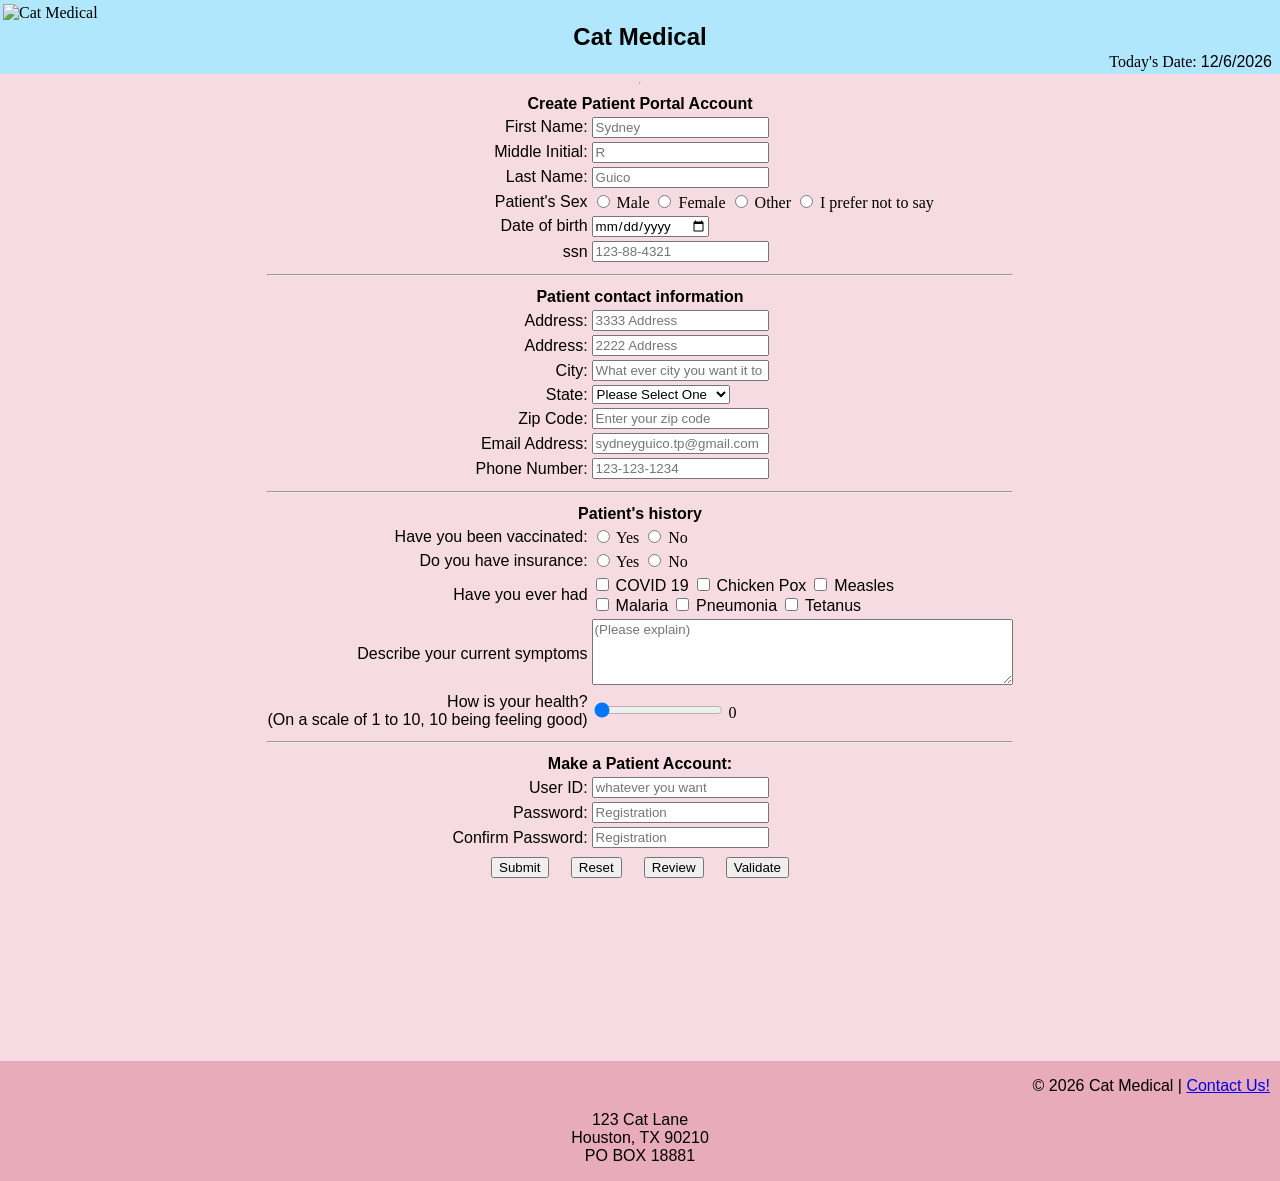
==== index.html @ 9ccbeffb "Rename hw3.html to index.html" ====
<!DOCTYPE html>
<!---
    Program Name: Homework 3 html form
    Author: sydneyguico.github.io 
    Date created: 02/10/2026
    Date Modified: 04/03/2026 
    version: 3.0
    Purpose: HTML Code 3 to Structure Content of Website Form
-->
<html lang="en">
    <head>
        <link rel="stylesheet" href="hw3.css"> <!-- links to css file (Remember to change this for every homework assignment Hoang Le)-->
        
        <!--displays text in the browser's tab-->
        <title>New Patient Registry | Cat Medical</title>
    </head>
    <body>
        <header>
            <table width="100%">
                <tr>
                    <td valign="top" align="left" width="20%">
                        <div class="image">
                            <img align="center" src="CatMedical2.jpeg" alt="Cat Medical" width="70px" id="logo"/>
                        </div>
                    </td>

                    <td>
                        <h2>Cat Medical</h2>
                    </td>

                    <td valign="bottom" align="right" width="20%">
                        Today's Date: <span id="today"></span>
                    </td>
                </tr>
            </table>
        </header>
<hr>
<!--Form starts here-->
<form name="signup" id="signup" action="thankyou.html">
    <center>
        <div class="format">
            <table>
                <tr>
                    <th colspan="4"> Create Patient Portal Account</th>
                </tr>
                <!--patient's information section of form starts here-->

                <!--Patient's name F M L-->
                <tr>
                    <td class="td1"><label for="fname">First Name:</label></td>
                    <td>
                        <input 
                        type="text" 
                        name="fname" 
                        id="fname"
                        minlength="1"
                        maxlength="30" 
                        title="Letters, dashes, and apostrophes only"
                        pattern="[a-zA-Z']{1-30}"
                        onblur="validateFname()"
                        required 
                        placeholder="Sydney"
                        />
                        <br>
                        <span class="error" id="fname-error"></span>
                    </td>
                </tr>

                <tr>
                    <td class="td1"><label for="mname">Middle Initial:</label></td>
                    <td>
                        <input 
                        type="text" 
                        name="mname" 
                        id="mname"
                        minlength="0"
                        maxlength="1" 
                        title="Letters only"
                        pattern="[a-zA-Z']{0-1}"
                        onblur="validateMname()"
                        placeholder="R"
                        />
                        <br>
                        <span class="error" id="mname-error"></span>
                    </td>
                </tr>

                <tr>
                    <td class="td1"><label for="lname">Last Name:</label></td>
                    <td>
                        <input type="text" 
                        name="Lname" 
                        id="Lname"
                        minlength="1"
                        maxlength="30" 
                        title="Letters, dashes, and apostrophes only"
                        pattern="[a-zA-Z']{1-30}"
                        onblur="validateLname()"
                        required 
                        placeholder="Guico"
                        />
                        <br>
                        <span class="error" id="lname-error"></span>
                    </td>
                </tr>

                <!--Gender or sex-->

                <tr>
                    <td class="td1"><label for="psex">Patient's Sex</label></td>
                    <td>
                        <input
                        type="radio"
                        id="s1"
                        name="psex"
                        value="Male"
                        />
                        Male

                        <input
                        type="radio"
                        id="s2"
                        name="psex"
                        value="Male"
                        />
                        Female

                        <input
                        type="radio"
                        id="s3"
                        name="psex"
                        value="other"
                        />
                        Other

                        <input  
                        type="radio"  
                        id="s4"  
                        name="psex"  
                        value="I prefer not to say" 
                        />  
                        I prefer not to say 
                    </td>
                </tr>

                <!--date of birth-->

                <tr>
                    <td class="td1"><label for="dob">Date of birth</label></td>
                    <td>
                        <input
                        type="date"
                        id="dob"
                        name="dob"
                        onblur="validateDob()"
                        required
                        />
                        <br>
                        <span class="error" id="dob-error"></span>
                    </td>
                </tr>

                <tr>
                    <td class="td1"><label for="ssn">ssn</label></td>
                    <td>
                        <input
                        type="password"
                        minlength="11"
                        maxlength="11"
                        name="ssn"
                        id="ssn"
                        required
                        title="Numbers Only"
                        placeholder="123-88-4321"
                        onblur="validateSsn()"
                        />
                        <br>
                        <span class="error" id="ssn-error"></span>
                    </td>
                </tr>

                <tr>
                    <th colspan="4"><hr></th> <!-- This makes a line allowing it to be more organized-->
                </tr>

                <tr>
                    <th colspan="4"> Patient contact information</th>
                </tr>

                <!--Address-->

                <tr>
                    <td class="td1"><label for="address1">Address:</label></td>
                    <td>
                        <input type="text" 
                        name="address1" 
                        id="address1" 
                        minlength="2"
                        maxlength="30"
                        title="Letters, dashes, and apostrophes only" 
                        required 
                        placeholder="3333 Address"
                        onblur="validateAddress1()"
                        />
                        <br>
                        <span class="error" id="address1-error"></span>
                    </td>
                </tr>

                <tr>
                    <td class="td1"><label for="address2">Address:</label></td>
                    <td>
                        <input
                        type="text" 
                        name="address2" 
                        id="address2" 
                        minlength="2"
                        maxlength="30" 
                        title="Please enter your address"
                        placeholder="2222 Address"
                        />
                    </td>
                </tr>

                <tr>
                    <td class="td1"><label for="city">City:</label></td>
                    <td>
                        <input 
                        type="text" 
                        name="city" 
                        id="city" 
                        minlength="1"
                        maxlength="30"
                        title="Enter your city" 
                        required 
                        placeholder="What ever city you want it to show"
                        onblur="validateCity()"
                        />
                        <br>
                        <span class="error" id="city-error"></span>
                    </td>
                </tr>

                <!--All the states including DC and PR-->
                <tr>
                    <td class="td1"><label for="state">State:</label></td>
                        <td>
                            <select>
                                <option selected disabled>Please Select One</option>
                                <option value="AL">Alabama</option>
                                <option value="AK">Alaska</option>
                                <option value="AZ">Arizona</option>
                                <option value="AR">Arkansas</option>
                                <option value="CA">California</option>
                                <option value="CO">Colorado</option>
                                <option value="CT">Connecticut</option>
                                <option value="DE">Delaware</option>
                                <option value="DC">District of Columbia</option>
                                <option value="FL">Florida</option>
                                <option value="GA">Georgia</option>
                                <option value="GU">Guam</option>    
                                <option value="HI">Hawaii</option>  
                                <option value="ID">Idaho</option>   
                                <option value="IL">Illinois</option>    
                                <option value="IN">Indiana</option> 
                                <option value="IA">Iowa</option>    
                                <option value="KS">Kansas</option>  
                                <option value="KY">Kentucky</option>    
                                <option value="LA">Louisiana</option>   
                                <option value="ME">Maine</option>   
                                <option value="MD">Maryland</option>    
                                <option value="MA">Massachusetts</option>   
                                <option value="MI">Michigan</option>    
                                <option value="MN">Minnesota</option>   
                                <option value="MS">Mississippi</option> 
                                <option value="MO">Missouri</option>
                                <option value="MT">Montana</option>
                                <option value="NE">Nebraska</option>
                                <option value="NV">Nevada</option>  
                                <option value="NH">New Hampshire</option>   
                                <option value="NJ">New Jersey</option>  
                                <option value="NM">New Mexico</option>  
                                <option value="NY">New York</option>    
                                <option value="NC">North Carolina</option>  
                                <option value="ND">North Dakota</option>    
                                <option value="OH">Ohio</option>    
                                <option value="OK">Oklahoma</option>    
                                <option value="OR">Oregon</option>  
                                <option value="PA">Pennsylvania</option>    
                                <option value="PR">Puerto Rico</option> 
                                <option value="RI">Rhode Island</option>    
                                <option value="SC">South Carolina</option>  
                                <option value="SD">South Dakota</option>    
                                <option value="TN">Tennessee</option>   
                                <option value="TX">Texas</option>   
                                <option value="UT">Utah</option>    
                                <option value="VT">Vermont</option> 
                                <option value="VA">Virginia</option>    
                                <option value="WA">Washington</option>  
                                <option value="WV">West Virginia</option>   
                                <option value="WI">Wisconsin</option>   
                                <option value="WY">Wyoming</option> 
                            </select>
                        </td>
                </tr>
                <tr>
                    <td class="td1"><label for="zcode">Zip Code:</label></td>
                        <td>
                            <input 
                            type="text" 
                            name="zcode" 
                            id="zcode" 
                            maxlength="10" 
                            pattern="[0-9]{5}"
                            title="Numbers only" 
                            required 
                            placeholder="Enter your zip code"
                            onblur="validateZcode()"
                            />
                            <br>
                            <span class="error" id="zcode-error"></span>
                        </td>
                </tr>

                <tr>
                    <td class="td1"><label for="email">Email Address:</label></td>
                        <td>
                            <input type="text" 
                            name="email" 
                            id="email"
                            maxlength="30"
                            required
                            title="Please enter your email" 
                            placeholder="sydneyguico.tp@gmail.com"
                            pattern="[a-z0-9._%+-]+@[a-z0-9.-]+\.[a-z]{2,20}$"
                            onblur="validateEmail()"
                            />
                            <br>
                            <span class="error" id="email-error"></span>
                        </td>
                </tr>

                <tr>
                    <td class="td1"><label for="phonenum">Phone Number:</label></td>
                        <td>
                            <input type="text" 
                            name="phonenum" 
                            id="phonenum" 
                            pattern="[0-9]{3}-[0-9]{3}-[0-9]{4}"
                            required
                            maxlength="30"
                            title="Please enter your phone number" 
                            required 
                            placeholder="123-123-1234"
                            onblur="validatePhonenum()"
                            />
                            <br>
                            <span class="error" id="phonenum-error"></span>
                        </td>
                </tr>

                <tr>
                    <th colspan="4"><hr></th> <!-- This makes a line allowing it to be more organized-->
                </tr>
                
                <!--Patient background-->

                <tr>
                    <th colspan="4">Patient's history</th>
                </tr>

                 <tr>
                    <td class="td1"><label for="vacc">Have you been vaccinated:</label></td>
                    <td>
                        <input
                        type="radio" 
                        id="v1" 
                        name="vacc" 
                        value="Yes"
                        />
                        Yes
                        <input 
                        type="radio" 
                        id="v2" 
                        name="vacc" 
                        value="No"
                        />
                        No
                    </td>
                </tr>

                <tr>
                    <td class="td1"><label for="insur">Do you have insurance:</label></td>
                    <td>
                        <input 
                        type="radio" 
                        id="i1" 
                        name="insur" 
                        value="Yes"
                        /> 
                        Yes

                        <input 
                        type="radio" 
                        id="i2" 
                        name="insur" 
                        value="No"
                        /> 
                        No
                    </td>
                </tr>

                <tr>
                    <td class="td1"><label for="pat_hist">Have you ever had</label></td>
                    <td>
                        <input type="checkbox" id="option1" value="COVID 19"/>
                        <label for="COVID 19">COVID 19</label>

                        <input type="checkbox" id="option2" value="Chicken Pox"/>
                        <label for="Chicken Pox">Chicken Pox</label>

                        <input type="checkbox" id="option3" value="Measles"/>
                        <label for="Measles">Measles</label><br>

                        <input type="checkbox" id="option4" value="Malaria"/>
                        <label for="Malaria">Malaria</label>

                        <input type="checkbox" id="option5" value="Pneumonia"/>
                        <label for="Pneumonia">Pneumonia</label>

                        <input type="checkbox" id="option6" value="Tetanus"/>
                        <label for="Tetanus">Tetanus</label>
                </tr>

                <tr>
                    <td class="td1" align="right">
                        <label for="notes">Describe your current symptoms</label>
                    </td>
                    <td>
                        <textarea
                        rows="4"
                        cols="50"
                        maxlength="500"
                        id="notes"
                        name="notes"
                        title="Please write a description on the Symptoms your experiencing..."
                        placeholder="(Please explain)"
                        ></textarea>
                        <span id="descirption_text"></span>
                    </td>
                </tr>

                <!-- Slider HTML Coding-->
                <tr>
                    <td class="td1"><label for="range">How is your health?<br/>(On a scale of 1 to 10, 10 being feeling good)</label></td>
                    <td>
                        <input
                        type="range"
                        name="range"
                        id="range"
                        min="0"
                        max="10"
                        value="0"
                        />
                        <span id="range-slider"></span>
                    </td>
                </tr>

                <tr>
                    <th colspan="4"><hr></th> <!-- Webpage splitter-->
                </tr>

                <!-- Patient login Information-->
                <tr>
                    <th colspan="4">Make a Patient Account:</th>
                </tr>

                <tr>
                    <td class="td1"><label for="username">User ID:</label></td>
                    <td>
                        <input
                        type="text"
                        name="username"
                        id="username"
                        minlength="5"
                        maxlength="20"
                        required
                        title="Username must contain at least 5 characters, and cannot start with a number"
                        placeholder="whatever you want"
                        onblur="validateUsername()"
                        />
                        <br>
                        <span class="error" id="username-error"></span>
                    </td>
                </tr>

                <tr>
                    <td class="td1"><label for="pass">Password:</label></td>
                    <td>
                        <input
                        type="password"
                        name="pass"
                        id="pass"
                        minlength="10"
                        maxlength="30"
                        required
                        title="Password must contain at least 10 characters, one uppercase letter, one number, one lowercase letter, and one special character"
                        placeholder="Registration"
                        onblur="validatePass()"
                        oninput="validatePass()"
                        onfocus="validatePass()"
                        />
                        </br>
                        <span class="error" id="pass1-error"></span>
                    </td>
                </tr>

                <tr>
                    <td class="td1"><label for="c_pass">Confirm Password:</label></td>
                    <td>
                        <input
                        type="password"
                        name="c_pass"
                        id="c_pass"
                        minlength="10"
                        maxlength="30"
                        required
                        title="Please re-enter your password"
                        placeholder="Registration"
                        onblur="confirmPass()"
                        oninput="confirmPass()"
                        onfocus="confirmPass()"
                        />
                        </br>
                        <span class="error" id="pass2-error"></span>
                    </td>
                </tr>

                <tr>
                    <td class="td1" colspan="4">
                    <center>
                        <input type="submit" name="submit" id="submit" style="font-family: 'Arial', Helvetica, sans-serif;">
                        &nbsp;&nbsp;&nbsp; <!--spaces between submit and reset-->
                        <input type="reset" name="reset" id="reset" style="font-family: 'Arial', Helvetica, sans-serif;">
                        &nbsp;&nbsp;&nbsp;
                        <input type="button" name="review" id="review" value="Review" style="font-family: 'Arial', Helvetica, sans-serif;" onclick="reviewInput()"> 
                        &nbsp;&nbsp;&nbsp;
                        <input type="button" name="validate" id="validate" value="Validate" style="font-family: 'Arial', Helvetica, sans-serif;" onclick="validateEverything()">   <!--executes validate javascript-->
                    </center>
                    </td>
                </tr>
            </table>
        </div>
    <!--New-->
    <div class="pass-message">
        <span id="msg1"></span> <br/>
        <span id="msg2"></span> <br/>  
        <span id="msg3"></span> <br/>  
        <span id="msg4"></span> <br/>  
        <span id="msg5"></span> <br/>  
        <span id="msg6"></span> <br/>  
        <span id="msg7"></span> <br/>  
        <span id="pass2-error"></span> <br/>  
    </div>
    <!--New-->
        <center>
        <p id="showInput"></p>
        </center>

    </center>
</form>

<!--Footer goes here-->
<footer>
    <p id="footer"> &#169 2026 Cat Medical | <a href="https://www.felinemedcenter.com/" target="_blank" rel="noopener noreferrer">Contact Us!</a></p>
        <div class="address-box">
                         <p>
                            123 Cat Lane<br/>
                            Houston, TX 90210<br/>
                            PO BOX 18881
                                        </p>
                                </div>
                        </footer>

<script src="hw3.js"></script> <!--Remember to change this for every homework assignment--> 

<div id="alert-box"> <!--creates alert box when requirments not met--> 
    <div id="alert-content">
        <h4>Please fill out all required fields. </h4>
        <button id="close-alert">OK</button>
    </div>
</div>
    </body>
</html>
---- hw3.css ----
/*  
    Program Name: Homework 3 css form
    Author: sydneyguico.github.io 
    Date created: 02/1/2026
    Date Modified: 04/03/2026 
    version: 3.0
    Purpose: Styling and Format Website
*/

header {
    width: 100%;
    background-color: rgb(177, 231, 252);
}

body{
    display: flex;
    flex-direction: column;
    align-items: center;
    background-color: rgb(246, 220, 226);
    margin: 0;
    height: 100%;
    max-height: 100%;
    min-height: 100vh; /*make sure the page is height of the viewport*/
}

form {
    flex-grow: 1;
}

h1, h2 {
    text-align: center;
    font-family: Arial, Helvetica, sans-serif;
    font-weight: bold;
    flex-grow: 1;
}

main {
    text-align: center;
    font-family: Arial, Helvetica, sans-serif;
    font-weight: normal;
    flex-grow: 1;
}

.image {
    text-align: left;
}

.td1 {
    text-align: right;
    font-family: "optima", sans-serif;
    font-weight: normal;
}

th {
    text-align: center;
    font-family: Arial, Helvetica, sans-serif;
}

footer {
    position: flex;
    bottom: 0;
    width: 100%;
    background-color: rgb(231, 171, 186);
    height: 3.0 rem;
}

#footer {
    text-align: right;
    font-family: "optima", sans-serif;
    font-weight: normal;
    margin-right: 10px;
}

label {
    text-align: right;
    font-family: "optima", sans-serif;
    font-weight: normal;
}

input {
    text-align: left;
    font-family: "optima", sans-serif;
    font-weight: normal;
}

textarea {
    text-align: left;
    font-family: "optima", sans-serif;
    font-weight: normal;
}

#today {
    text-align: left;
    font-family: "optima", sans-serif;
    font-weight: normal;
    margin-right: 5px;
}

p {
    text-align: center;
    font-family: "optima", sans-serif;
    font-weight: normal;
}

.error {
    color: red;
    font-size: 12px;
    font-family:  "optima", sans-serif;
    font-weight: normal;
}

.pass-message {
    text-align:  right;
    font-family: "optima", sans-serif;
    font-weight: normal;
    position: relative;
    left: 100px;
    background: transparent;
    padding: 10px;
    border-spacing: 2px;
    border-radius: 20px;
    color: red;
}

#review {
    margin-top: 5px;
}

table.output,
tr.output,
td.output {
    width: 500px;
    background-color: rgb(246, 220, 226);
    padding: 10px;
    border-spacing: 2px;
    border-radius: 20px;
    color:black
}

td.outputdata {
    width: 500px;
    background-color: rgb(231, 171, 186);
    padding: 10px;
    border-spacing: 2px;
}

/*alert box styling*/
#alert-box {
    display: none;
    position: fixed;
    z-index: 9999;
    left: 0;
    top: 0;
    width: 100%;
    height: 100%;
    overflow: auto;
    background-color: transparent;
}

#alert-content {
    background-color: rgb(246, 246, 246);
    border-radius: 10px;
    width: 300px;
    height: 130px;
    margin: auto;
    margin-top: 20%;
    padding: 30px;
    text-align: center;
}

#alert-content h4 {
   font-size: 20px;
    text-align: center;
    font-family: "optima", sans-serif;
    font-weight: normal;
   
}

#close-alert {
    background-color:rgb(246, 246, 246);
    border-width: 1px;
    border-style: solid;
    color: rgb(96,112,104);
    border-color: rgb(96,112,104);
    font-size: 15px;
    font-weight: bold;
    height: 20px;
    width: 80px;
    border-radius: 20px;
    cursor: pointer;
    margin-top: 20px;
    text-align: center;
    font-family: "optima", sans-serif;
}
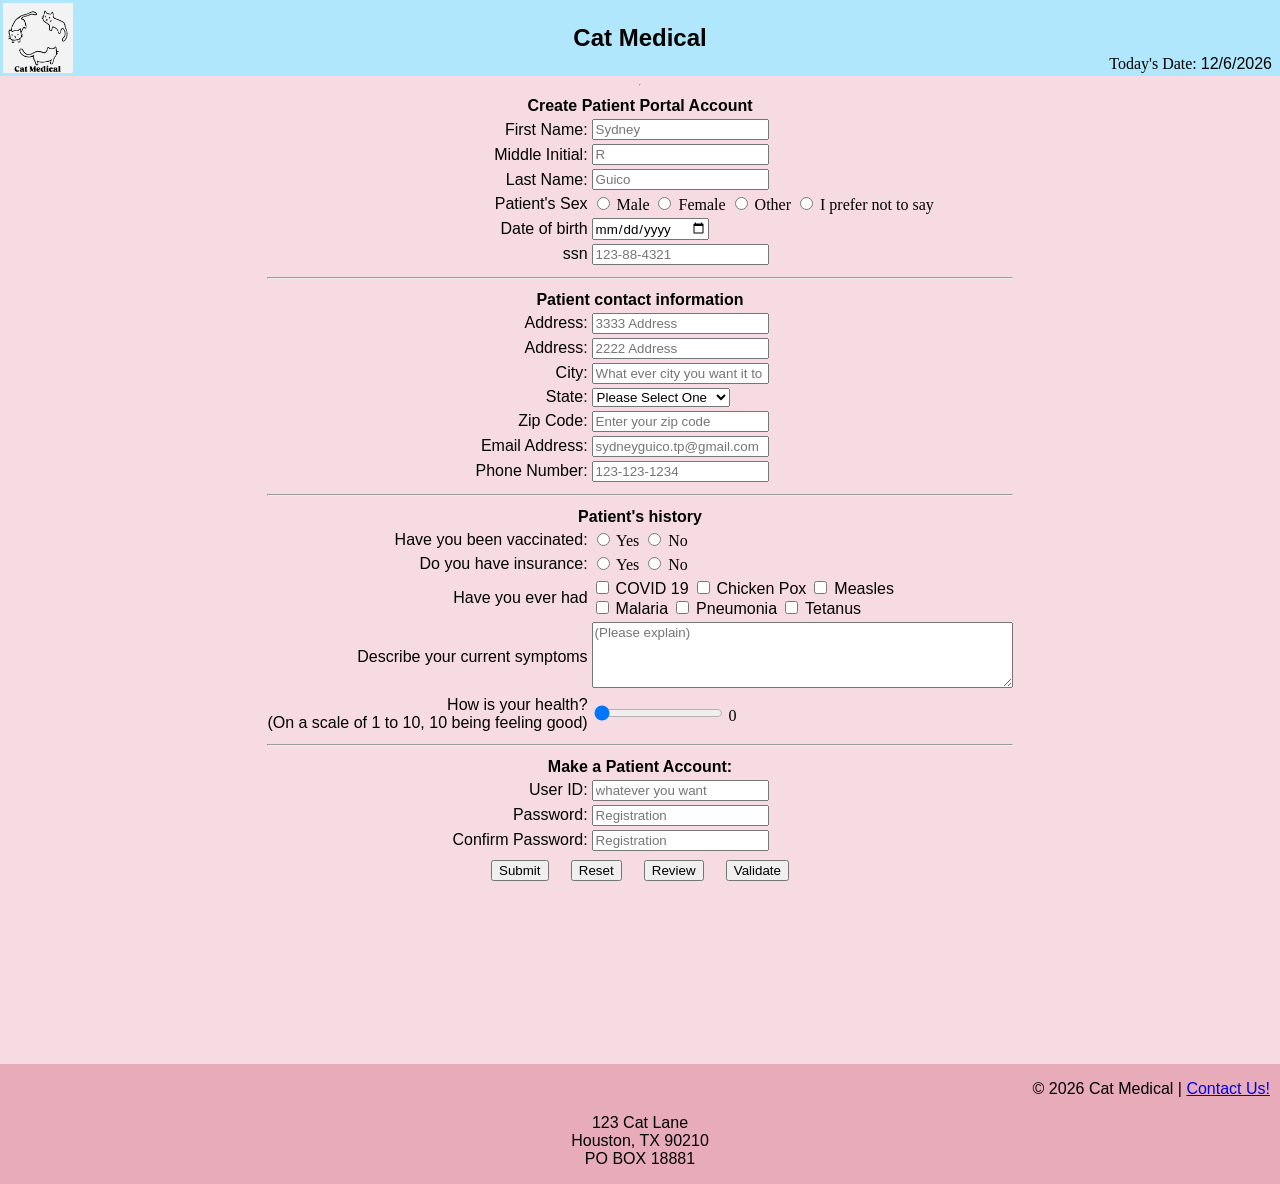
==== commit ec84238d: "Update index.html" ====
--- a/index.html
+++ b/index.html
@@ -20,7 +20,7 @@
                 <tr>
                     <td valign="top" align="left" width="20%">
                         <div class="image">
-                            <img align="center" src="CatMedical2.jpeg" alt="Cat Medical" width="70px" id="logo"/>
+                            <img align="center" src="CatMedical.jpeg" alt="Cat Medical" width="70px" id="logo"/>
                         </div>
                     </td>
 
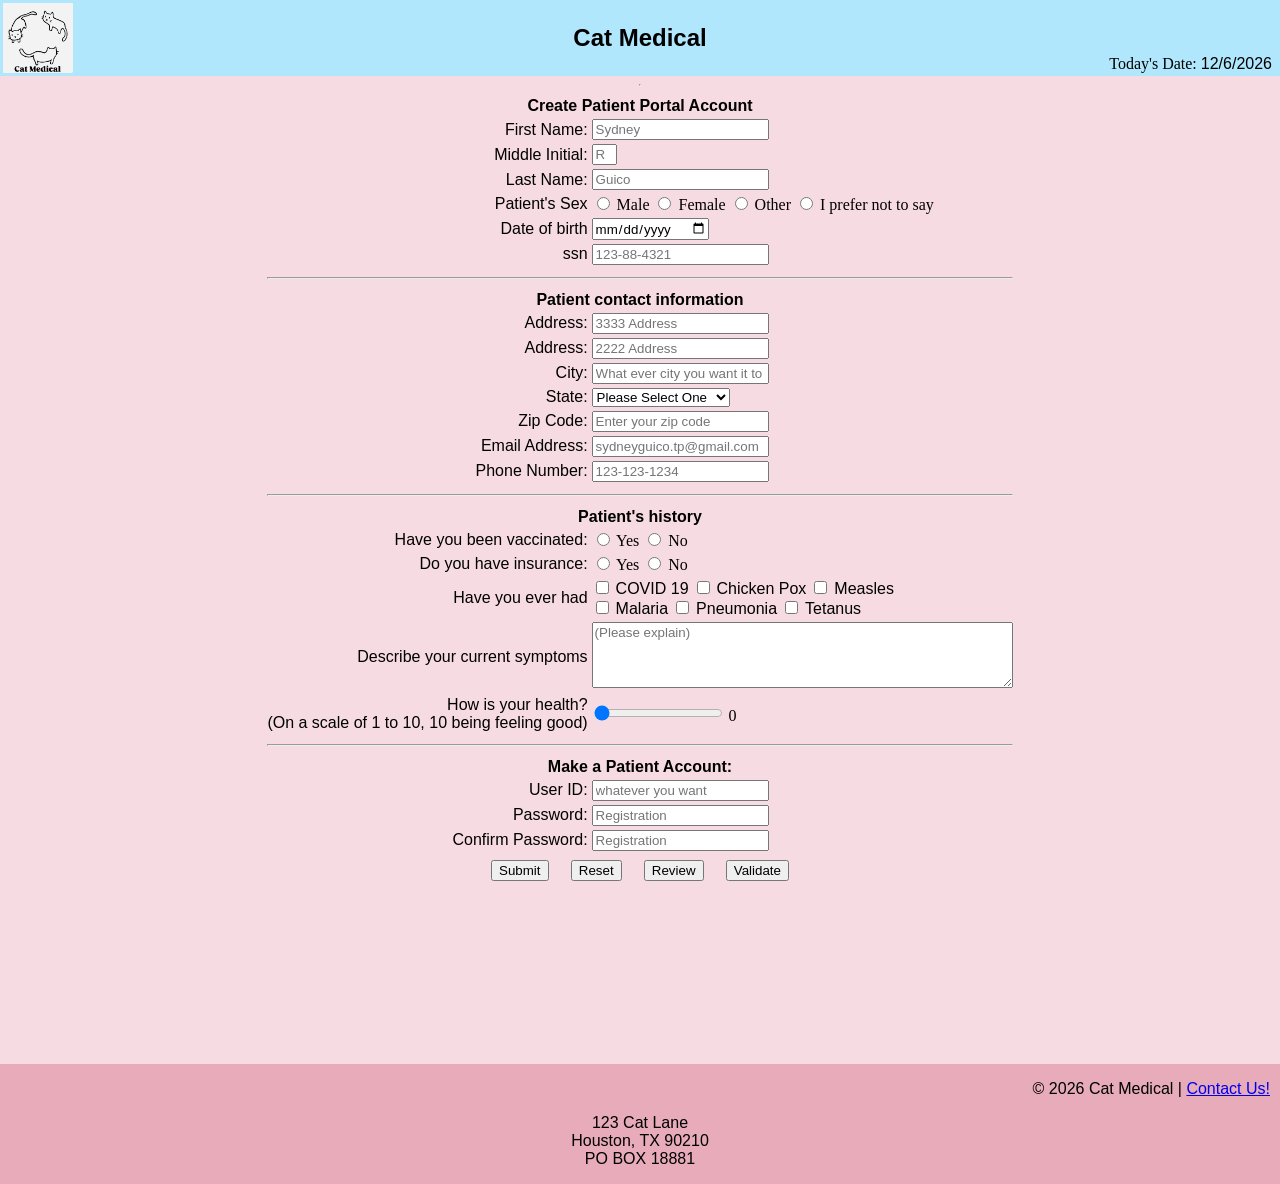
==== commit 55d4f3fb: "Update index.html" ====
--- a/index.html
+++ b/index.html
@@ -73,6 +73,7 @@
                         type="text" 
                         name="mname" 
                         id="mname"
+                        size="1"
                         minlength="0"
                         maxlength="1" 
                         title="Letters only"
@@ -81,7 +82,7 @@
                         placeholder="R"
                         />
                         <br>
-                        <span class="error" id="mname-error"></span>
+                        <span class="error"  id="mname-error"></span>
                     </td>
                 </tr>
 
@@ -89,8 +90,8 @@
                     <td class="td1"><label for="lname">Last Name:</label></td>
                     <td>
                         <input type="text" 
-                        name="Lname" 
-                        id="Lname"
+                        name="Last Name:" 
+                        id="lname"
                         minlength="1"
                         maxlength="30" 
                         title="Letters, dashes, and apostrophes only"
--- a/hw3.css
+++ b/hw3.css
@@ -191,4 +191,4 @@
     margin-top: 20px;
     text-align: center;
     font-family: "optima", sans-serif;
-}+}
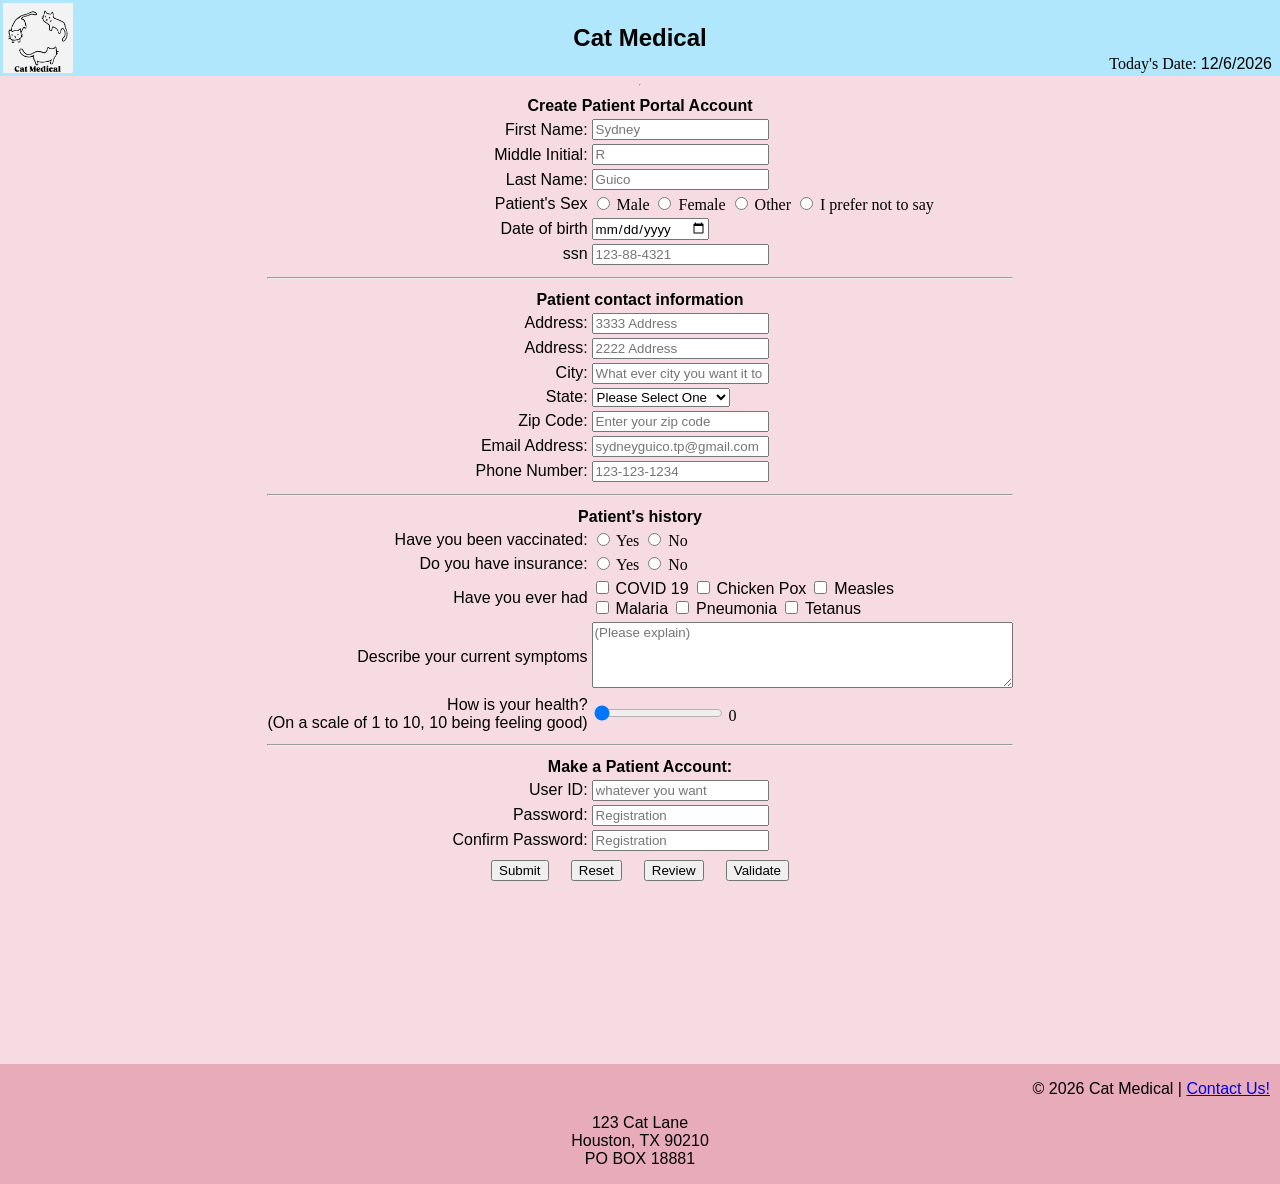
==== commit 56a3923b: "Update index.html" ====
--- a/index.html
+++ b/index.html
@@ -73,7 +73,6 @@
                         type="text" 
                         name="mname" 
                         id="mname"
-                        size="1"
                         minlength="0"
                         maxlength="1" 
                         title="Letters only"
@@ -90,7 +89,7 @@
                     <td class="td1"><label for="lname">Last Name:</label></td>
                     <td>
                         <input type="text" 
-                        name="Last Name:" 
+                        name="lname" 
                         id="lname"
                         minlength="1"
                         maxlength="30" 
